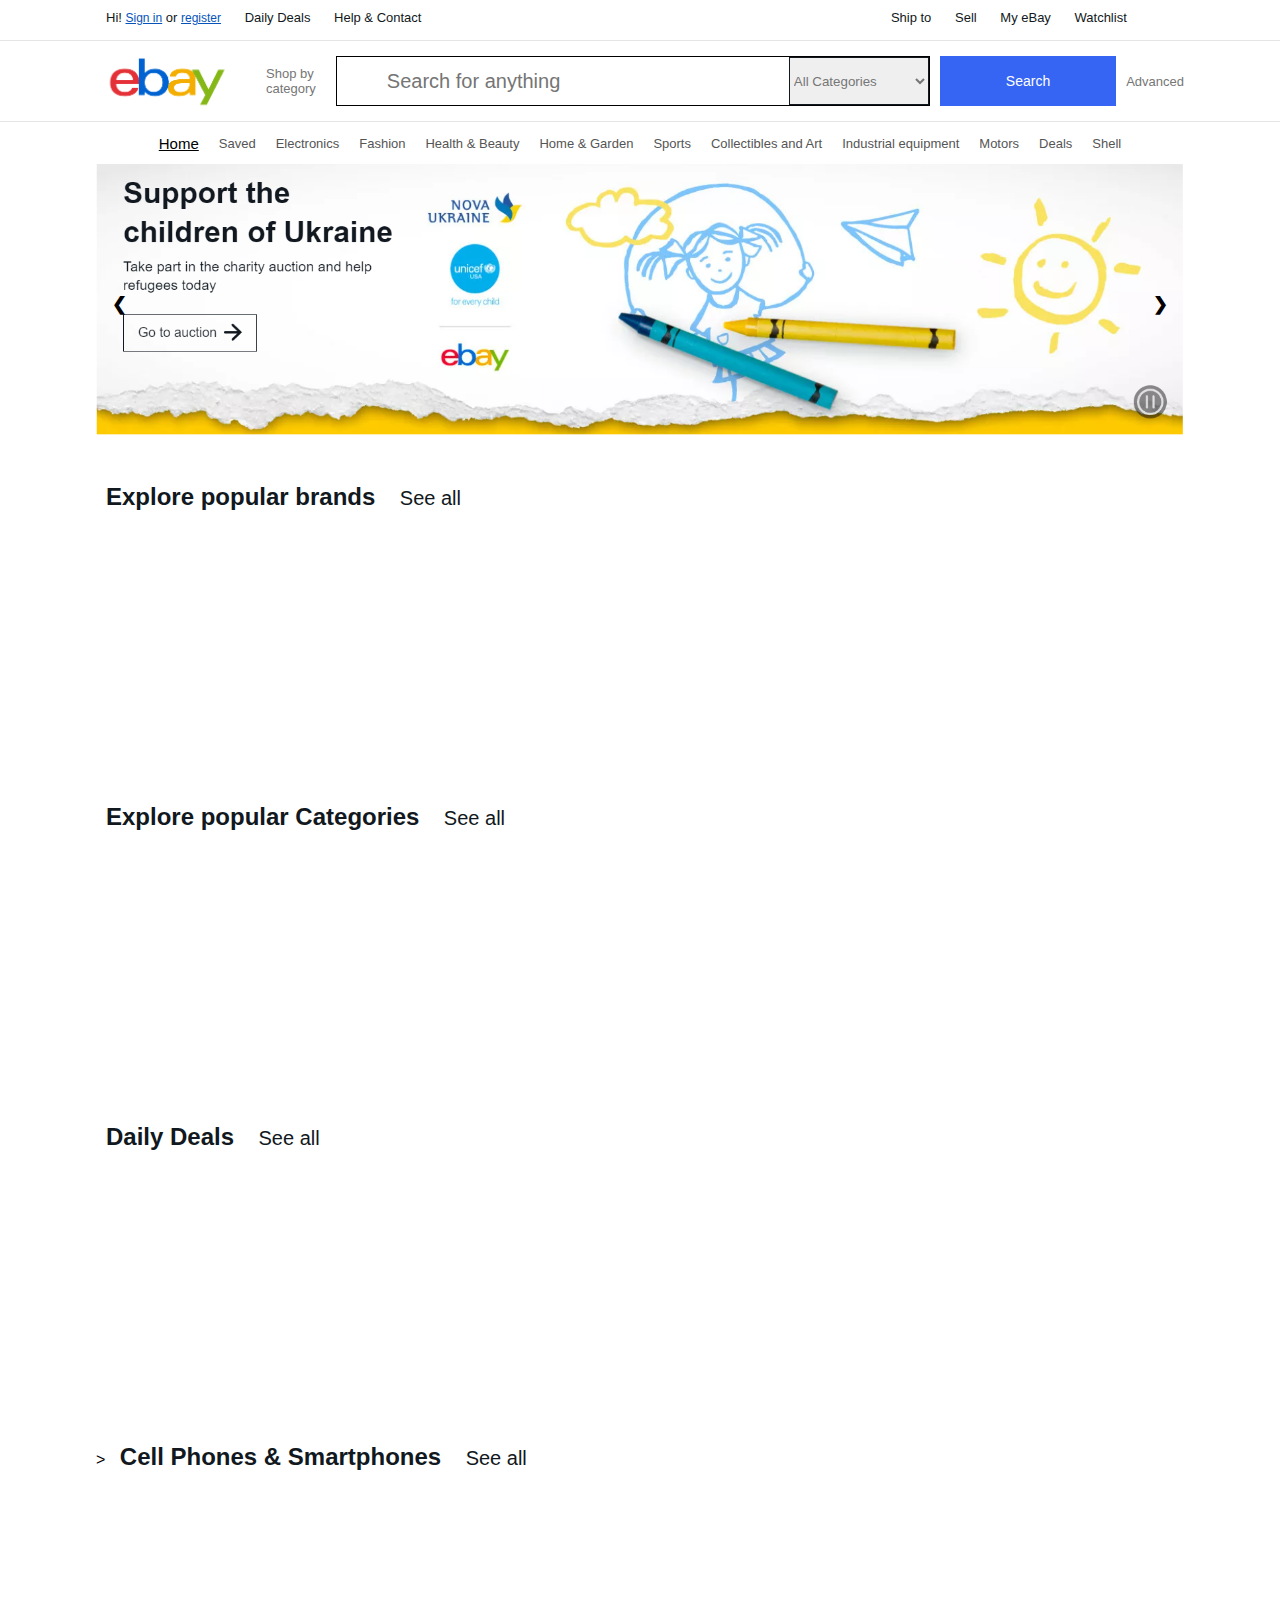
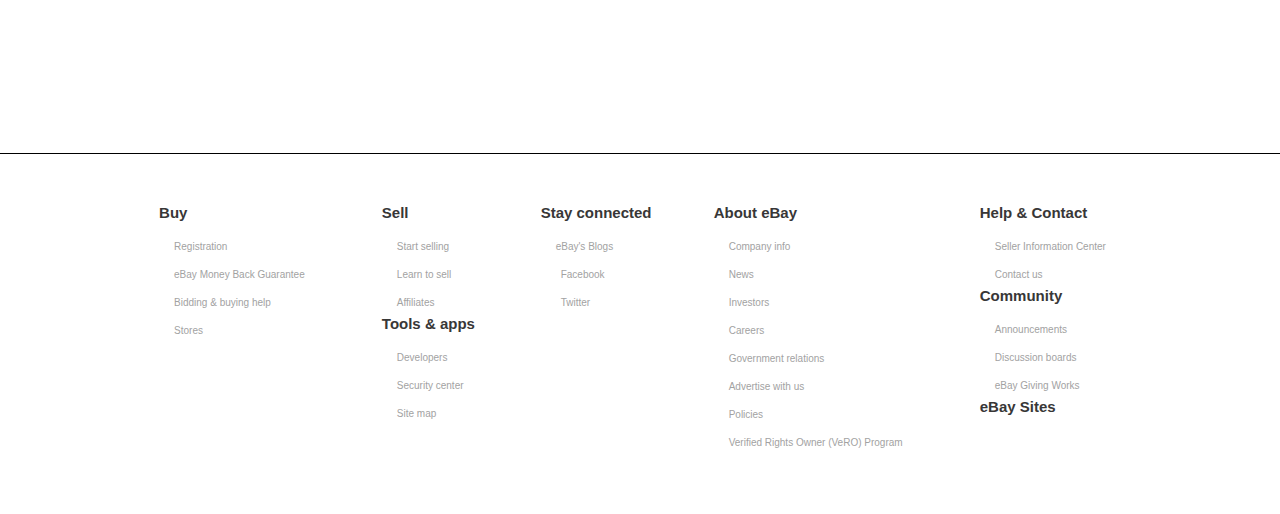
==== index.html @ fa904f59 "Add files via upload" ====
<!DOCTYPE html>
<html lang="en">
  <head>
    <meta charset="UTF-8" />
    <meta http-equiv="X-UA-Compatible" content="IE=edge" />
    <meta name="viewport" content="width=device-width, initial-scale=1.0" />
    <link rel="icon" href="https://pages.ebay.com/favicon.ico" />
    <link
      rel="stylesheet"
      href="https://cdnjs.cloudflare.com/ajax/libs/font-awesome/6.1.1/css/all.min.css"
      integrity="sha512-KfkfwYDsLkIlwQp6LFnl8zNdLGxu9YAA1QvwINks4PhcElQSvqcyVLLD9aMhXd13uQjoXtEKNosOWaZqXgel0g=="
      crossorigin="anonymous"
      referrerpolicy="no-referrer"
    />  

    <title>C_Electronics, Cars, Fashion, Collectibles & More | eBay</title>
    <link rel="stylesheet" href="style.css" />
  </head>
  <body>
    <div class="container">
      <div class="bordBot">
        <div class="header">
          <div>
            <p>
              <span>
                Hi! <a href="allproduct_code/signin/signIn.html">Sign in</a> or <a href="allproduct_code/signup.html">register</a></span
              >
            </p>
            <a href="#Daily_div">Daily Deals</a>
            <a href="allproduct_code/signin/tellus.html">Help & Contact</a>
          </div>
          <div>
            <a href="allproduct_code/signin/thankyou.html">Ship to</a>
            <a href="#sell_div">Sell</a>
            <div class="dropdown">
              <a class="dropbtn">My eBay</a>
              <div class="dropdown-content">
                <a href="#"> Summary</a>
                <a href="#"> Recently Viewed</a>
                <a href="#"> Bids/Offers</a>
                <a href="#"> Watchlist</a>
                <a href="#"> Purchase History</a>
                <a href="#"> Buy Again</a>
                <a href="#"> Selling</a>
                <a href="#"> Saved Searches</a>
                <a href="#"> Saved Sellers</a>
                <a href="#"> Messages</a>
              </div>
            </div>
            <a href="#whatch_div">Watchlist</a>
            <a href="#whatch_div"><i class="fa-solid fa-bell ico"></i></a>
            <a href="allproduct_code/cart.html"><i class="fa-solid fa-cart-shopping ico"></i>   <span id="badge">0</span>  </a>
          </div>
        </div>
      </div>
      <div class="bordBot">
        <div class="eBaynav">
          <img
            src="photo/ebay_logo.png"
            alt="ebay_logo"
            width="150"
            height="80"
          />
          <a id="sbc" href="#">Shop by category </a>
          <div class="ebay_Search">
            <i class="fa-solid fa-magnifying-glass icosc"></i>
            <input type="text " placeholder="Search for anything" />

            <select>
              <option>All Categories</option>
              <option>Antiques</option>
              <option>Art</option>
              <option>Baby</option>
              <option>Books</option>
              <option>Business &amp; Industrial</option>
              <option>Cameras &amp; Photo</option>
              <option>Cell Phones &amp; Accessories</option>
              <option>Clothing, Shoes &amp; Accessories</option>
              <option>Coins &amp; Paper Money</option>
              <option>Collectibles</option>
              <option>Computers/Tablets &amp; Networking</option>
              <option>Consumer Electronics</option>
              <option>Crafts</option>
              <option>Dolls &amp; Bears</option>
              <option>DVDs &amp; Movies</option>
              <option>eBay Motors</option>
              <option>Entertainment Memorabilia</option>
              <option>Gift Cards &amp; Coupons</option>
              <option>Health &amp; Beauty</option>
              <option>Home &amp; Garden</option>
              <option>Jewelry &amp; Watches</option>
              <option>Music</option>
              <option>Musical Instruments &amp; Gear</option>
              <option>Pet Supplies</option>
              <option>Pottery &amp; Glass</option>
              <option>Real Estate</option>
              <option>Specialty Services</option>
              <option>Sporting Goods</option>
              <option>Sports Mem, Cards &amp; Fan Shop</option>
              <option>Stamps</option>
              <option>Tickets &amp; Experiences</option>
              <option>Toys &amp; Hobbies</option>
              <option>Travel</option>
              <option>Video Games &amp; Consoles</option>
              <option>Everything Else</option>
            </select>
          </div>
          <a id="butsearch" href="allproduct_code/search.html">Search</a>
          <p>Advanced</p>
        </div>
      </div>
      <div class="navhome">
        <a href="#">Home</a>
        <a href="#"><i class="fa-solid fa-heart"></i> Saved</a>
        <a href="#">Electronics</a>
        <a href="#"> Fashion</a>
        <a href="#">Health & Beauty</a>
        <a href="#">Home & Garden</a>
        <a href="#">Sports</a>
        <a href="#">Collectibles and Art</a>
        <a href="#">Industrial equipment</a>
        <a href="#">Motors</a>
        <a href="#">Deals</a>
        <a href="#">Shell</a>
      </div>

      <div class="slidsh">
        <div class="slideshow-container">
          <div class="mySlides fade">
            <img src="photo/slid1.PNG"  />
          </div>
          <div class="mySlides fade">
            <img src="photo/slid2.PNG"  />
          </div>
         
          <a class="prev" onclick="plusSlides(-1)">❮</a>
          <a class="next" onclick="plusSlides(1)">❯</a>
        </div>
        <br />
        <div style="text-align: center ">
          <span class="dot" onclick="currentSlide(1)"></span>
          <span class="dot" onclick="currentSlide(2)"></span>
        </div>
      </div>
      <div class="data">
      <div id="sell_div" class="data_text">
          <a href="#">Explore popular brands</a>
          <a href="#">See all <i class="fa-solid fa-arrow-rig ht icoarrow"></i></a>
      </div>
     <div id="brandsplace" class="boxs_container ">
        
     </div>

    </div>
      <div class="data">
      <div class="data_text">
          <a href="#">Explore popular Categories</a>
          <a href="#">See all <i class="fa-solid fa-arrow-right icoarrow"></i></a>
      </div>
     <div id="Catplace" class="boxs_container "> 

             </div>

    </div>
      <div class="data">
      <div id="Daily_div" class="data_text">
          <a href="#">Daily Deals</a>
          <a href="#">See all <i class="fa-solid fa-arrow-right icoarrow"></i></a>
      </div>
     <div  id="Dealssplace" class="boxs_container ">
             </div>
    </div>
    </div>
      <div class="data">
      <div id="whatch_div" class="data_text">>
          <a href="#">Cell Phones & Smartphones</a>
          <a href="#">See all <i class="fa-solid fa-arrow-right icoarrow"></i></a>
      </div>
     <div  id="Smartphones" class="boxs_container ">
             </div>
    </div>

    <!-- ...........................Scroll Back To Top ..................................... -->

    <button onclick="topFunction()" id="myBtn" title="Go to top"><i class="fa-solid fa-arrow-up"></i></button>


        <!-- ........................... ..................................... -->

    <footer>
      <div class=" footerdiv">
      <div>
        <h1>Help & Contact</h1>
        <ul>
            <li><a href="#"> Seller Information Center</a></li>
            <li><a href="#"> Contact us</a></li>
        </ul>
        <h1>Community</h1>
        <ul>
            <li><a href="#"> Announcements</a></li>
            <li><a href="#">Discussion boards</a></li>
            <li><a href="#">eBay Giving Works</a></li>
        </ul>
        <h1>eBay Sites</h1>
    </div>
      <div >
          <h1> About eBay</h1>
          <ul>
              <li><a href="#">Company info</a></li>
              <li><a href="#">News</a></li>
              <li><a href="#">Investors</a></li>
              <li><a href="#">Careers</a></li>
              <li><a href="#">Government relations</a></li>
              <li><a href="#">Advertise with us</a></li>
              <li><a href="#">Policies</a></li>
              <li><a href="#">Verified Rights Owner (VeRO) Program</a></li>
          </ul>
      </div>
      <div id="About">
          <h1>Stay connected</h1>
          <ul>
              <li><a href="#">eBay's Blogs</a></li>
              <li><a href="#"><i class="fa-brands fa-facebook-square icc"></i>Facebook </a></li>
              <li><a href="#"><i class="fa-brands fa-twitter-square icc"></i>Twitter</a></li>
          </ul>
      </div>
      <div >
          <h1>Sell</h1>
          <ul>

              <li><a href="#">Start selling</a></li>
              <li><a href="#">Learn to sell</a></li>
              <li><a href="#">Affiliates</a></li>
          </ul>
          <h1>Tools & apps</h1>
          <ul>
              <li><a href="#">Developers</a></li>
              <li><a href="#">Security center</a></li>
              <li><a href="#">Site map</a></li>
          </ul>
      </div>
      <div >
          <h1>Buy</h1>
          <ul> 
              <li><a href="#">Registration
              </a></li>
              <li><a href="#">eBay Money Back Guarantee
              </a></li>
              <li><a href="#">Bidding & buying help
              </a></li>
              <li><a hre  f="#">Stores</a></li>
          </ul>
      </div>
    </div>
  </footer>

    </div>
    <script src="script.js"></script>
  </body>
</html>
---- style.css ----
* {
  padding: 0;
  margin: 0;
  font-family: "Market Sans", Arial, sans-serif;
}
.container {
  width: 100%;
  height: 100%;
}
.bordBot {
  width: 100%;
  border-bottom: 1px solid rgb(229, 229, 229);
}
.header {
  font-family: "Market Sans", Arial, sans-serif;
  font-size: 13px;
  background-color: rgb(255, 255, 255);
  display: flex;
  width: 85%;
  height: 20px;
  justify-content: space-between;
  margin: 0 auto;
  padding: 10px;
  font-weight: 300;
}
span a {
  padding: 0px;
  color: rgb(6, 84, 186);
  font-size: 12px;
  text-decoration: underline;
  cursor: pointer;
}
.header p,
a {
  display: inline-block;
  padding: 0 10px;
  color: rgb(17, 24, 32);
  text-decoration: none;
}
.header a {
  cursor: pointer;
}
.ico {
  font-size: 13px;
}

.dropdown {
  position: relative;
  display: inline-block;
}

.dropdown-content {
  display: none;
  position: absolute;
  min-width: 160px;
  box-shadow: 0px 8px 16px 0px rgba(0, 0, 0, 0.5);
  z-index: 1;
  background-color: white;
}

.dropdown-content a {
  color: black;
  padding: 10px 12px;
  text-decoration: none;
  display: block;
}
.dropdown-content a:hover {
  text-decoration: underline;
}

.dropdown:hover .dropdown-content {
  display: block;
}

/* .......................................................... */
.eBaynav {
  font-family: "Market Sans", Arial, sans-serif;
  font-size: 13px;
  background-color: rgb(255, 255, 255);
  display: flex;
  width: 85%;
  height: 60px;
  margin: 0 auto;
  padding: 10px;
  font-weight: 300;
  align-items: center;
}
.ebay_Search {
  border: 1px solid black;
  height: 40%;
  display: flex;
  font-size: 14px;
  width: 800px;
  height: 48px;
  align-items: center;
  color: rgb(118, 118, 118);
}
.ebay_Search input {
  width: 75%;
  height: 95%;
  font-size: 20px;
  border: none;
  padding: 0 20px;
  margin: 0 20px;
}

.ebay_Search select {
  height: 100%;
  width: 140px;
  border: 1px rgb(17, 24, 32) solid;
  color: rgb(118, 118, 118);
}
.icosc {
  padding: 5px;
  font-size: 20px;
  color: rgb(118, 118, 118);
}
#butsearch {
  background-color: rgb(54, 101, 243);
  padding: 17px 66px;
  font-size: 14px;
  font-weight: 500;
  cursor: pointer;
  color: white;
  margin: 0 10px;
}
.eBaynav p {
  color: rgb(118, 118, 118);
}
.eBaynav p:hover {
  text-decoration: underline;
}
#sbc {
  width: 50px;
  margin: 0 10px;
  color: rgb(118, 118, 118);
}
/* .................................................. */
.navhome {
  display: flex;
  align-items: center;
  justify-content: center;
  height: 30px;
  padding: 6px;
}
.navhome a:first-child {
  color: black;
  font-size: 15px;
  text-decoration: underline;
}
.navhome a {
  color: rgb(85, 85, 85);
  cursor: pointer;
  font-size: 13px;
  padding: 5px 10px;
}
.navhome a:hover {
  text-decoration: underline;
  color: rgb(54, 101, 243);
  border-left: 1px rgb(118, 118, 118) inset;
  border-right: 1px rgb(118, 118, 118) inset;
}
/* .............slide show.......................... */
.slidsh{
    width: 100%;
}

.mySlides {
  display: none;
}
.mySlides img {
  vertical-align: middle;
  width:100%;
  margin: 0 auto;
}
/* Slideshow container */
.slideshow-container {
  position: relative;
  margin: auto;
  width: 85%;
}

/* Next & previous buttons */
.prev,
.next {
  cursor: pointer;
  position: absolute;
  top: 50%;
  width: auto;
  padding: 16px;
  margin-top: -22px;
  color: black;
  font-weight: bold;
  font-size: 18px;
  transition: 0.6s ease;
  border-radius: 50%;
  user-select: none;

}

/* Position the "next button" to the right */
.next {
  right: 0;
}

/* On hover, add a black background color with a little bit see-through */
.prev:hover,
.next:hover {
  background-color: white;
}

.dot {
 display: none;
}


/* Fading animation */
.fade {
  animation-name: a;
  animation-duration: 0.5s;
}

@keyframes a {
  from {
    opacity: 0.4;
    transform: translate3d(600px, 0px, 0px);
  }
  to {
    opacity: 1;
    transform: translate3d(0px, 0px, 0px);

  }
  
}
/* ....................data.......................... */
.data{
    width: 85%;
    height: 300px;
    margin: 20px auto;    
}

.data_text{
    padding-top: 5px;
}
.data_text a:first-child{
    padding-top: 5px;
    color: rgb(17, 24, 32) ;
    font-size: 24px;
    font-weight: 700;    
}
.data_text a:last-child{
    padding-top: 5px;
    color: rgb(17, 24, 32) ;
    font-size: 20px;
    font-weight: 500;    
}
.icoarrow{
    padding-top: 5px;
    color: rgb(17, 24, 32) ;
    font-size: 24px;
    font-weight: 700;  
}
.data_text a:hover{
    text-decoration: underline;
}
.boxs_container{
    display: flex;
    justify-content:space-around;

}
.data_box{
    display: flex;
    width: 13%;
    flex-direction: column;
    align-items: center;
    margin-top: 25px;
}
.data_box img{
    width: 150px;
    height: 150px;
    margin-bottom:15px ;
}
.data_box a{
    color: rgb(17, 24, 32);
    font-size: 20px;
    font-weight:  700;
}
.data_box:hover{
    text-decoration: underline;
}
.data_box img:hover{
    border: 0.5px solid rgb(118, 118, 118);
    border-radius: 50%;
}

#data_boxaleft{
margin-right: 100px;
}


/* .................footer............. */
footer {
  width: 100%;
  height: 300px;
  border-top: 1px solid black;
}
.footerdiv{
  display: flex;
  flex-direction: row-reverse;
  padding: 30px 0;
  justify-content: space-around;
  width: 80%;
  height: 300px;
  margin: 0 auto;
}
footer div {
  width: 25;
  padding: 20px;
}

footer div h1 {
  color: rgb(56, 55, 55);
  margin-bottom: 10px;
font-size:15px;
}

footer div ul li a,
pre {
  text-decoration: none;
  color: rgb(162, 162, 162);
  font-size:10px;
}
.icc{
  font-size: 13px;
  padding-right: 5px;
}

footer div ul li {
  padding: 5px;
  display:block;
  /* text-align: center; */


}

#myBtn {
  display: none;
  position: fixed;
  bottom: 20px;
  right: 30px;
  z-index: 99;
  font-size: 18px;
  border: none;
  outline: none;
  background-color: rgb(118, 118, 118);
  color: white;
  cursor: pointer;
  padding: 15px;
  border-radius: 4px;
}

#myBtn:hover {
  background-color: rgb(210, 224, 8);
  color: rgb(0, 0, 0);

}
/* width */
::-webkit-scrollbar {
  width: 10px;
}

/* Track */
::-webkit-scrollbar-track {
  box-shadow: inset 0 0 5px grey; 
  border-radius: 10px;
}
 
/* Handle */
::-webkit-scrollbar-thumb {
  background: rgb(118, 118, 118); 
  border-radius: 25px;
}

/* Handle on hover */
::-webkit-scrollbar-thumb:hover {
  background: #f9e003; 
}
#badge{
color: rgb(255, 13, 13);
font-size: 15px;
font-weight: 900;

}
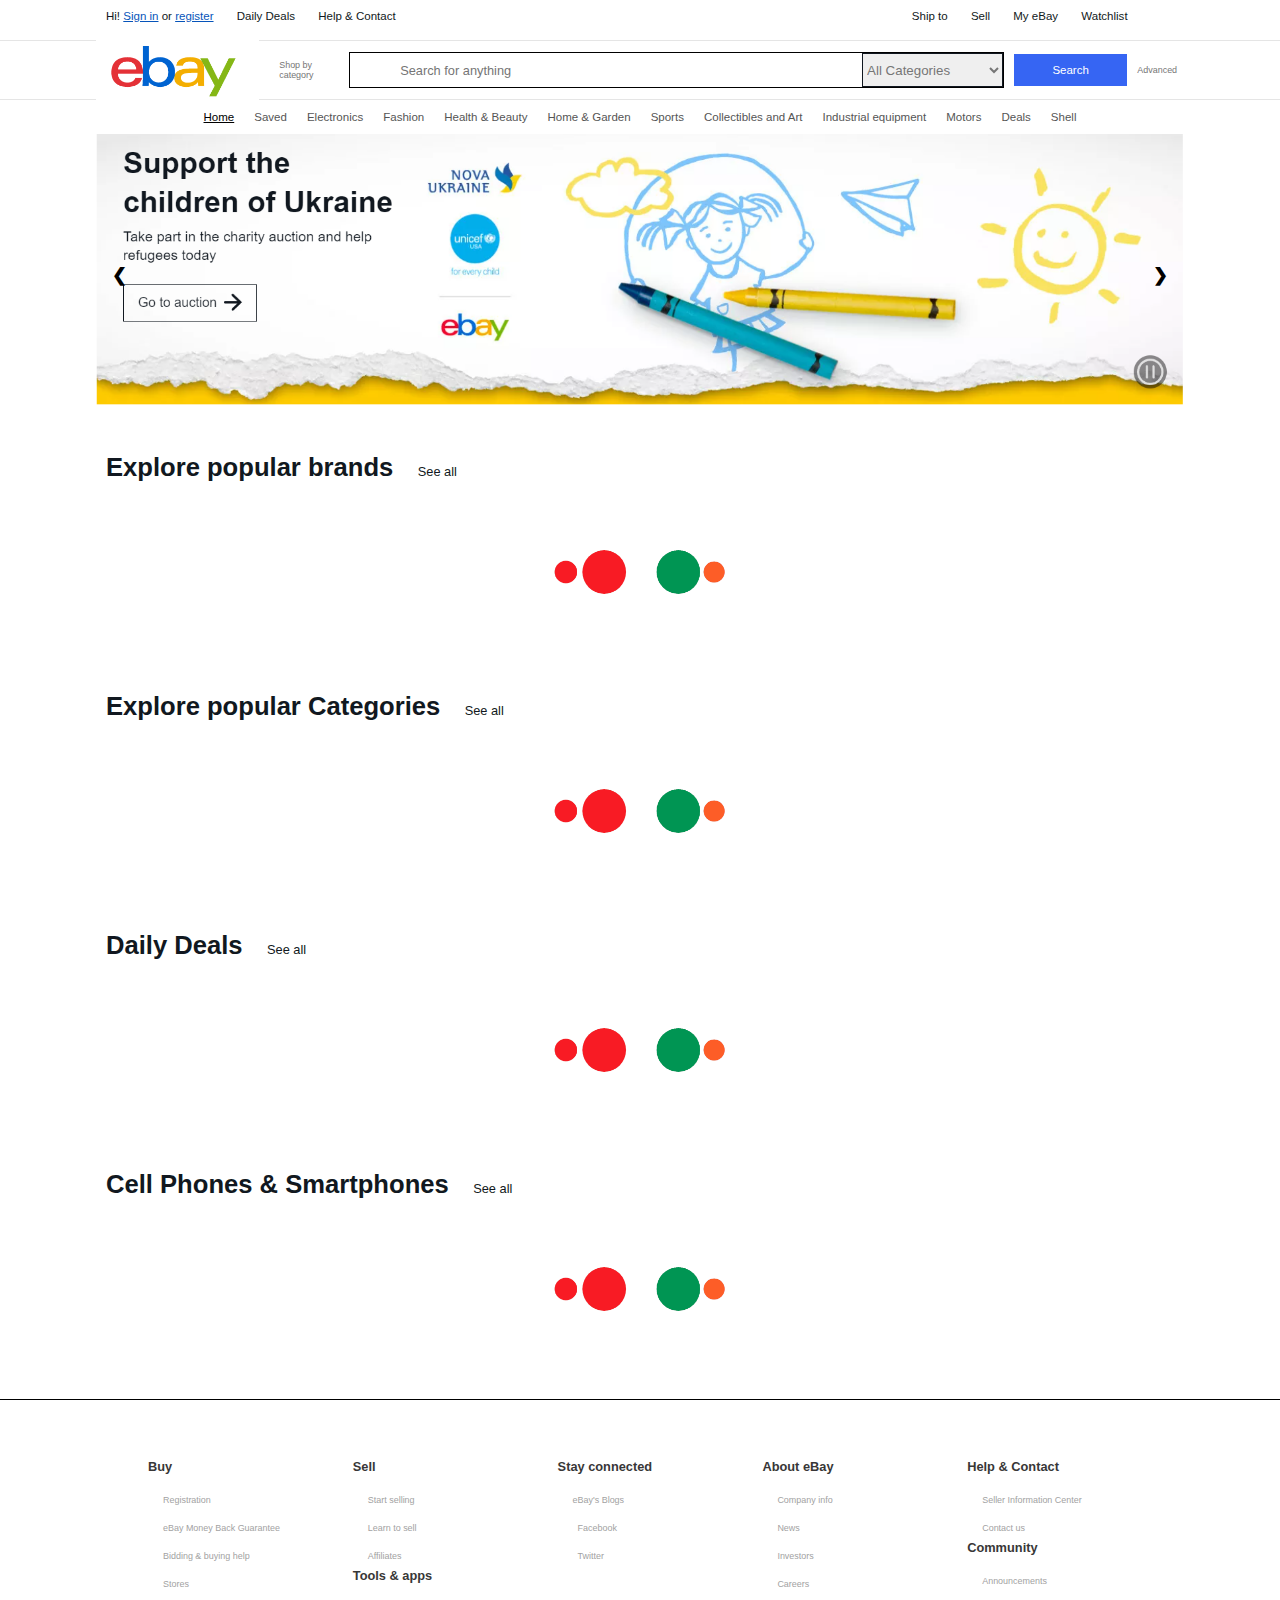
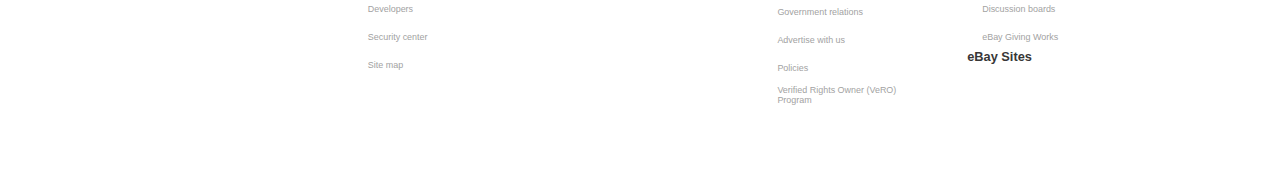
==== commit e8cf9f06: "Add files via upload" ====
--- a/index.html
+++ b/index.html
@@ -58,8 +58,6 @@
           <img
             src="photo/ebay_logo.png"
             alt="ebay_logo"
-            width="150"
-            height="80"
           />
           <a id="sbc" href="#">Shop by category </a>
           <div class="ebay_Search">
@@ -148,7 +146,9 @@
           <a href="#">See all <i class="fa-solid fa-arrow-rig ht icoarrow"></i></a>
       </div>
      <div id="brandsplace" class="boxs_container ">
-        
+        <div id="lodiibr"  class="lodii"> 
+          <img src="photo/Ellipsis-1.2s-420px.gif" alt="">
+        </div>
      </div>
 
     </div>
@@ -157,24 +157,33 @@
           <a href="#">Explore popular Categories</a>
           <a href="#">See all <i class="fa-solid fa-arrow-right icoarrow"></i></a>
       </div>
+      <div id="lodiica" class="lodii">
+        <img src="photo/Ellipsis-1.2s-420px.gif" alt="">
+      </div>
      <div id="Catplace" class="boxs_container "> 
 
              </div>
 
     </div>
-      <div class="data">
+      <div class="data" >
       <div id="Daily_div" class="data_text">
           <a href="#">Daily Deals</a>
           <a href="#">See all <i class="fa-solid fa-arrow-right icoarrow"></i></a>
       </div>
+      <div id="lodiide" class="lodii">
+        <img src="photo/Ellipsis-1.2s-420px.gif" alt="">
+      </div>
      <div  id="Dealssplace" class="boxs_container ">
              </div>
     </div>
     </div>
       <div class="data">
-      <div id="whatch_div" class="data_text">>
+      <div id="whatch_div" class="data_text">
           <a href="#">Cell Phones & Smartphones</a>
           <a href="#">See all <i class="fa-solid fa-arrow-right icoarrow"></i></a>
+      </div>
+      <div id="lodiice" class="lodii">
+        <img src="photo/Ellipsis-1.2s-420px.gif" alt="">
       </div>
      <div  id="Smartphones" class="boxs_container ">
              </div>
--- a/style.css
+++ b/style.css
@@ -13,7 +13,7 @@
 }
 .header {
   font-family: "Market Sans", Arial, sans-serif;
-  font-size: 13px;
+  font-size: 0.9vw;
   background-color: rgb(255, 255, 255);
   display: flex;
   width: 85%;
@@ -26,7 +26,7 @@
 span a {
   padding: 0px;
   color: rgb(6, 84, 186);
-  font-size: 12px;
+  font-size: 0.7;
   text-decoration: underline;
   cursor: pointer;
 }
@@ -41,7 +41,7 @@
   cursor: pointer;
 }
 .ico {
-  font-size: 13px;
+  font-size: 1vw;
 }
 
 .dropdown {
@@ -75,30 +75,34 @@
 /* .......................................................... */
 .eBaynav {
   font-family: "Market Sans", Arial, sans-serif;
-  font-size: 13px;
+  font-size: 0.7vw;
   background-color: rgb(255, 255, 255);
   display: flex;
   width: 85%;
-  height: 60px;
+  height: 3vw;
   margin: 0 auto;
   padding: 10px;
   font-weight: 300;
   align-items: center;
 }
+.eBaynav img{
+width: 15%;
+
+  
+}
 .ebay_Search {
-  border: 1px solid black;
-  height: 40%;
-  display: flex;
-  font-size: 14px;
-  width: 800px;
-  height: 48px;
+  border: 1px solid rgb(0, 0, 0);
+  height: 90%;
+  display: flex;
+  font-size: 0.7vw;
+  width: 60%;
   align-items: center;
   color: rgb(118, 118, 118);
 }
 .ebay_Search input {
   width: 75%;
   height: 95%;
-  font-size: 20px;
+  font-size: 1vw;
   border: none;
   padding: 0 20px;
   margin: 0 20px;
@@ -106,19 +110,19 @@
 
 .ebay_Search select {
   height: 100%;
-  width: 140px;
+  width: 25%;
   border: 1px rgb(17, 24, 32) solid;
   color: rgb(118, 118, 118);
 }
 .icosc {
   padding: 5px;
-  font-size: 20px;
+  font-size: 1vw;
   color: rgb(118, 118, 118);
 }
 #butsearch {
   background-color: rgb(54, 101, 243);
-  padding: 17px 66px;
-  font-size: 14px;
+  padding: 0.8vw 3vw;
+  font-size: 0.9vw;
   font-weight: 500;
   cursor: pointer;
   color: white;
@@ -140,18 +144,18 @@
   display: flex;
   align-items: center;
   justify-content: center;
-  height: 30px;
+  height: auto;
   padding: 6px;
 }
 .navhome a:first-child {
   color: black;
-  font-size: 15px;
+  font-size: 0.9vw;
   text-decoration: underline;
 }
 .navhome a {
   color: rgb(85, 85, 85);
   cursor: pointer;
-  font-size: 13px;
+  font-size: 0.9vw;
   padding: 5px 10px;
 }
 .navhome a:hover {
@@ -235,7 +239,7 @@
 /* ....................data.......................... */
 .data{
     width: 85%;
-    height: 300px;
+    height: auto;
     margin: 20px auto;    
 }
 
@@ -245,19 +249,19 @@
 .data_text a:first-child{
     padding-top: 5px;
     color: rgb(17, 24, 32) ;
-    font-size: 24px;
+    font-size: 2vw;
     font-weight: 700;    
 }
 .data_text a:last-child{
     padding-top: 5px;
     color: rgb(17, 24, 32) ;
-    font-size: 20px;
+    font-size: 1vw;
     font-weight: 500;    
 }
 .icoarrow{
     padding-top: 5px;
     color: rgb(17, 24, 32) ;
-    font-size: 24px;
+    font-size: 1.2vw;
     font-weight: 700;  
 }
 .data_text a:hover{
@@ -266,6 +270,8 @@
 .boxs_container{
     display: flex;
     justify-content:space-around;
+    flex-wrap: wrap;
+    height: auto;
 
 }
 .data_box{
@@ -274,15 +280,16 @@
     flex-direction: column;
     align-items: center;
     margin-top: 25px;
+    
 }
 .data_box img{
-    width: 150px;
-    height: 150px;
+    width: 90%;
+    height: 80%;
     margin-bottom:15px ;
 }
 .data_box a{
     color: rgb(17, 24, 32);
-    font-size: 20px;
+    font-size: 1vw;
     font-weight:  700;
 }
 .data_box:hover{
@@ -293,45 +300,46 @@
     border-radius: 50%;
 }
 
-#data_boxaleft{
-margin-right: 100px;
+#data_boxaleft {
+  
+margin-right: 1in;
 }
 
 
 /* .................footer............. */
 footer {
   width: 100%;
-  height: 300px;
+  height: auto;
   border-top: 1px solid black;
 }
 .footerdiv{
   display: flex;
   flex-direction: row-reverse;
-  padding: 30px 0;
+  padding: 3vw 0;
   justify-content: space-around;
   width: 80%;
-  height: 300px;
+  height: auto;
   margin: 0 auto;
 }
 footer div {
-  width: 25;
+  width: 25%;
   padding: 20px;
 }
 
 footer div h1 {
   color: rgb(56, 55, 55);
   margin-bottom: 10px;
-font-size:15px;
+font-size:1vw;
 }
 
 footer div ul li a,
 pre {
   text-decoration: none;
   color: rgb(162, 162, 162);
-  font-size:10px;
+  font-size:0.7vw;
 }
 .icc{
-  font-size: 13px;
+  font-size: 0.6vw;
   padding-right: 5px;
 }
 
@@ -387,7 +395,60 @@
 }
 #badge{
 color: rgb(255, 13, 13);
-font-size: 15px;
+font-size: 0.8vw;
 font-weight: 900;
 
 }
+@media only screen and (max-width: 600px) {
+  footer div ul li a,
+pre {
+  display: none;
+
+}
+
+}
+
+.data_boxx{
+  display: flex;
+  width: 13%;
+  flex-direction: column;
+  align-items: center;
+  margin-top: 25px;
+  
+  
+}
+.data_boxx img{
+  width: 90%;
+  height: 80%;
+  margin-bottom:15px ;
+}
+.data_boxx a{
+  color: rgb(17, 24, 32);
+  font-size: 1vw;
+  font-weight:  700;
+  width: 100%;
+  color: #2e2e2b;
+}
+.data_boxx:hover{
+  text-decoration: underline;
+}
+.data_boxx img:hover{
+  border: 0.5px solid rgb(118, 118, 118);
+}
+
+.lodii{
+width: 100%;
+height: 180px;
+display: flex;
+justify-content: center;
+align-items: center;
+
+}
+.lodii img{
+  width: 20%;
+}
+.lodii:hover{
+  cursor: wait;
+}
+
+
